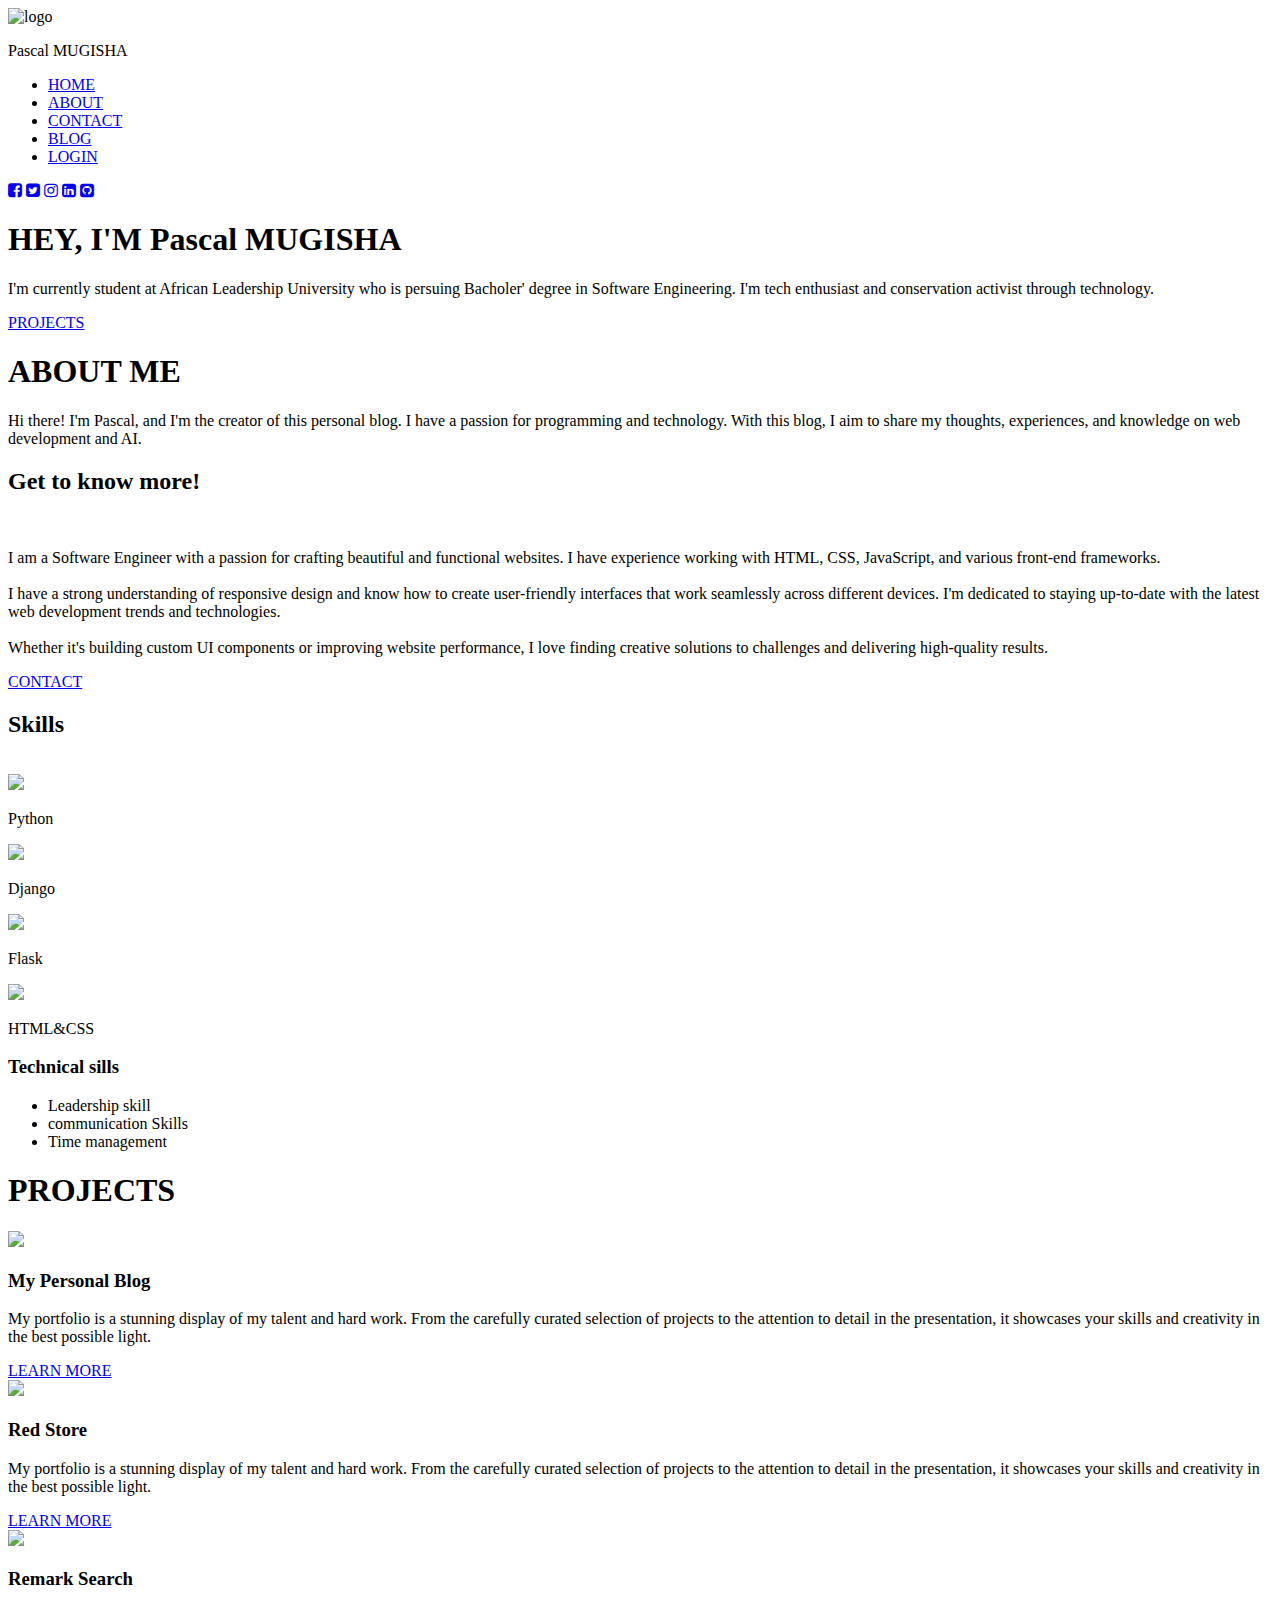
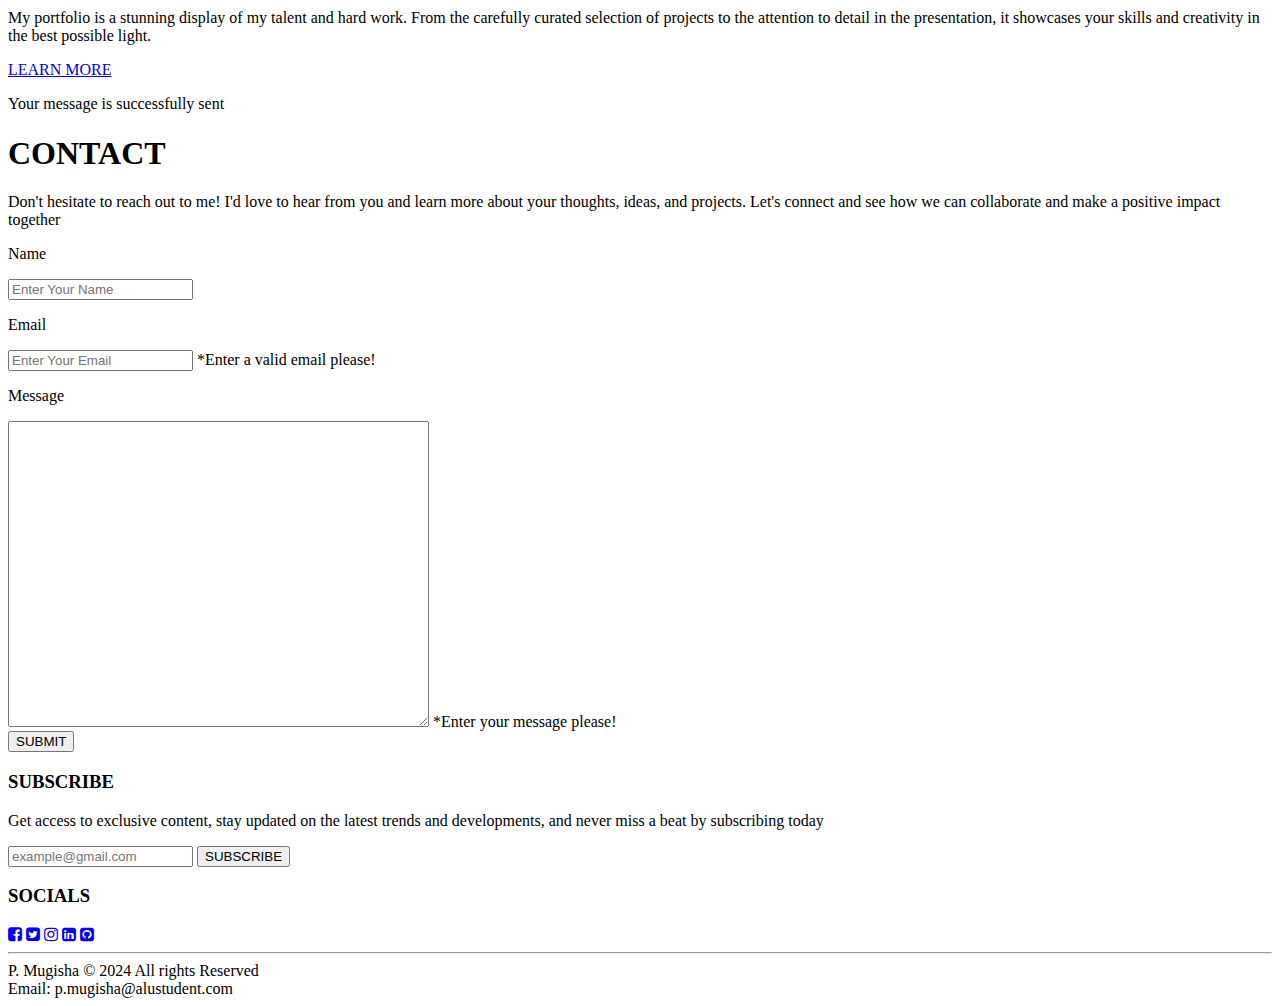
==== HTML_Files/index.html @ 168fd010 "portifolio" ====
<!DOCTYPE html>
<html lang="en">
<head>
    <link rel="stylesheet" href="../style.css">


    <!-- ------ font awesome ---------- -->
    <link rel="stylesheet" href="https://cdnjs.cloudflare.com/ajax/libs/font-awesome/4.7.0/css/font-awesome.min.css">


    <!-- --- font cdn ---  -->
    <link rel="preconnect" href="https://fonts.googleapis.com">
    <link rel="preconnect" href="https://fonts.gstatic.com" crossorigin>
    <link href="https://fonts.googleapis.com/css2?family=Source+Sans+Pro&display=swap" rel="stylesheet">
    <meta charset="UTF-8">
        <meta http-equiv="X-UA-Compatible" content="IE=edge">
    <meta name="viewport" content="width=device-width, initial-scale=1.0">
    <title>MY PORTIFOLIO</title>
</head>
<body>
    <!-- <script src="//code.tidio.co/74uvqr4xxi4bh2gyivop2tyefpkpsn7f.js" async></script> -->


    <div class="container">
        <div id="home">
            <div class="navbar">
                <div class="logo">
                    <img src="../photos/logo1.png" alt="logo">
                    <p>Pascal MUGISHA</p>
                </div>

                <div class="menu" disabled>
                    <span class="bar"></span>
                    <span class="bar"></span>
                    <span class="bar"></span>
                </div>

                <div class="navlist">
                    <ul class="navlist1">
                        <li class="list_item"><a href="#home">HOME</a></li>
                        <li class="list_item"><a href="#about">ABOUT</a></li>
                        <li class="list_item"><a href="#messages">CONTACT</a></li>
                        <li class="list_item"><a href="#all_blogs">BLOG</a></li>
                        <li class="list_item"><a href="#login">LOGIN</a></li>
                    </ul>
                </div>

            </div>

            <!-- ----social media icons ------  -->
            <div class="socials">
                <a href="#"><i class="fa fa-facebook-square" aria-hidden="true"></i></a>
                <a href="#"><i class="fa fa-twitter-square" aria-hidden="true"></i></a>
                <a href="#"><i class="fa fa-instagram" aria-hidden="true"></i></a>
                <a href="#"><i class="fa fa-linkedin-square" aria-hidden="true"></i></a>
                <a href="#"><i class="fa fa-github-square" aria-hidden="true"></i></a>
            </div>

            <!-- ----- chat with me ------  -->
            <!-- <a href="#" class="chat">
                <span>Chat with me 👋</span>
                <div class="message">
                <i class="fa fa-commenting" aria-hidden="true"></i>
                </div>
            </a> -->

            <!-- -------- hero section --------  -->
            <div class="hero">
                <h1>HEY, I'M Pascal MUGISHA</h1>
                <P>I'm currently student at African Leadership University who is persuing Bacholer' degree in Software Engineering. I'm tech enthusiast and conservation activist through technology.</P>

                <a href="#projects" class="big_button">PROJECTS</a>
            </div>
        </div>
        
        
        <div id="about">
            <h1 class="section_title">ABO<span style="border-bottom: 5px solid var(--green); padding-bottom: 15px;">UT </span>ME</h1>
            <p class="about_text">Hi there! I'm Pascal, and I'm the creator of this personal blog. 
                I have a passion for programming and technology. With this blog, I aim to share my thoughts, 
                experiences, and knowledge on web development and AI. </p>
                <!-- Whether it's new projects or ideas, I hope to create a 
                community of like-minded individuals who are also interested in software engineering. In my free time, you can 
                find me playing music. Thank you for stopping by, and I hope you enjoy reading my content! -->

            <div class="more">
            
                <div class="know">

                    <h2 style="margin-bottom: 6vh ;">Get to know more!</h2>
                    <p>I am a Software Engineer with a passion for crafting beautiful and functional websites. I have experience working with HTML, CSS, JavaScript, and various<a style="text-decoration: none; color: var(--green);">  front-end frameworks</a>.
                        <br/><br>
                        I have a strong understanding of responsive design and know how to create user-friendly interfaces that work seamlessly across different devices. I'm dedicated to staying up-to-date with the latest <a style="color: var(--green); text-decoration: none;"> web development trends and technologies</a>. 
                       <br><br> Whether it's building custom UI components or improving website performance, I love finding creative<a style="color: var(--green); text-decoration: none;">  solutions to challenges</a> and delivering high-quality results.</p>

                    
                     <span><a href="#messages" class="small_button">CONTACT</a></span>

                </div>

                <div class="skills">
                    <h2 style="margin-bottom: 4vh ;">Skills</h2>

                    <div class="programming">
                    
                        <div class="flex_skills">
                            <div class="skill_item">
                                <span class="box1">
                                    <img src="../photos/PYTHON.jfif"> 
                                </span>
                                <p>Python</p>
                            </div>
                            <div class="skill_item">
                                <span class="box1">
                                    <img src="../photos/django.jfif"> 
                                </span>
                                <p>Django</p>
                            </div>
                        </div>

                        <div class="flex_skills">
                            <div class="skill_item">
                                <span class="box1">
                                    <img src="../photos/flask.jfif"> 
                                </span>
                                <p>Flask</p>
                            </div>
                            <div class="skill_item">
                                <span class="box1">
                                    <img src="../photos/html css.jfif"> 
                                </span>
                                <p>HTML&CSS</p>
                            </div>
                        </div>

                    </div>

                    <div class="technical">
                        <h3>Technical sills</h3>
                        <ul>
                            <li>Leadership skill</li>
                            <li>communication Skills</li>
                            <li>Time management</li>
                        </ul>
                    </div>

                </div>
            </div>

        </div>


        <div id="projects">
            <h1 class="section_title">PRO<span style="border-bottom: 5px solid var(--green); padding-bottom: 15px;">JE</span>CTS</h1>
            
            <div class="project_item">
                <img src="../photos/portfolio_nobg.png" >
                <div class="project_desc">
                    <h3>My Personal Blog</h3>
                    <p>My portfolio is a stunning display of my talent and hard work. 
                        From the carefully curated selection of projects to the 
                        attention to detail in the presentation, it showcases your 
                        skills and creativity in the best possible light.</p>
                    
                    <span><a href="#" class="small_button">LEARN MORE</a></span>
                </div>
            </div>
            
            <div class="project_item proj_it">
                <img src="../photos/shop_nobg.png" >
                <div class="project_desc ">
                    <h3>Red Store</h3>
                    <p>My portfolio is a stunning display of my talent and hard work. 
                        From the carefully curated selection of projects to the 
                        attention to detail in the presentation, it showcases your 
                        skills and creativity in the best possible light.</p>
                    
                    <span><a href="#" class="small_button">LEARN MORE</a></span>
                </div>
            </div>
            
            <div class="project_item proj_it">
                <img src="../photos/search_nobg.png" >
                <div class="project_desc ">
                    <h3>Remark Search</h3>
                    <p>My portfolio is a stunning display of my talent and hard work. 
                        From the carefully curated selection of projects to the 
                        attention to detail in the presentation, it showcases your 
                        skills and creativity in the best possible light.</p>
                    
                    <span><a href="#" class="small_button">LEARN MORE</a></span>
                </div>
            </div>
            

        </div>


        <!-- ---------------message _____________ -->

        <div class="snackbar">
            <p>Your message is successfully sent</p>
        </div>

        <div id="messages">
            <h1 class="section_title">CO<span style="border-bottom: 5px solid var(--green); padding-bottom: 15px;">NTA</span>CT</h1>
            
            <P class="message_desc">Don't hesitate to reach out to me! I'd love to hear from you and learn more about your thoughts, 
                ideas, and projects. Let's connect and see how we can 
                collaborate and make a positive impact together</P>

            
            <form class="form1" onsubmit={sendMessage(event)}>
                <p>Name</p>
                <div>
                    <input  id="name" type="text"  placeholder="Enter Your Name">
                    <span class="output success"></span>
                </div>
                <p>Email</p>
                <div>
                    <input  type="text"  id="email" placeholder="Enter Your Email">
                    <span class="output success">*Enter a valid email please!</span>
                </div>
                <p>Message</p>
                <div>
                    <textarea id="message"  rows="20" cols="50" ></textarea>
                    <span class="output success">*Enter your message please!</span>    
                </div>
               
        
                <span class="submit_button">
                <button type="submit" id="form_submit">
                    SUBMIT
                </button>
                </span>
            </form>
        
            
            

        </div>

        <div id="footer">
            <div class="container2">
                <div class="subscribe">
                    <h3>SUBSCRIBE</h3>
                    <P>Get access to exclusive content, 
                        stay updated on the latest trends and 
                        developments, and never miss a beat by 
                        subscribing today</P>

                    <form class="form2" onsubmit = subscribe(event)>
                        <input type="text" id="sub1" placeholder="example@gmail.com">
                        <button type="submit"> SUBSCRIBE </button>
                    </form>
                </div>

                <div class="social">
                    <h3>SOCIALS</h3>
                    <div class="social2">
                        <a href="#"><i class="fa fa-facebook-square" aria-hidden="true"></i></a>
                        <a href="#"><i class="fa fa-twitter-square" aria-hidden="true"></i></a>
                        <a href="#"><i class="fa fa-instagram" aria-hidden="true"></i></a>
                        <a href="#"><i class="fa fa-linkedin-square" aria-hidden="true"></i></a>
                        <a href="#"><i class="fa fa-github-square" aria-hidden="true"></i></a>
                    </div>
                    
                    

                </div>
            </div>

            <hr>

            <div class="copyright">
                P. Mugisha &copy; 2024  All rights Reserved <br>
                      Email: p.mugisha@alustudent.com
            </div>
        </div>




    </div>

    <script src="../JS/app.js"></script>
</body>
</html>
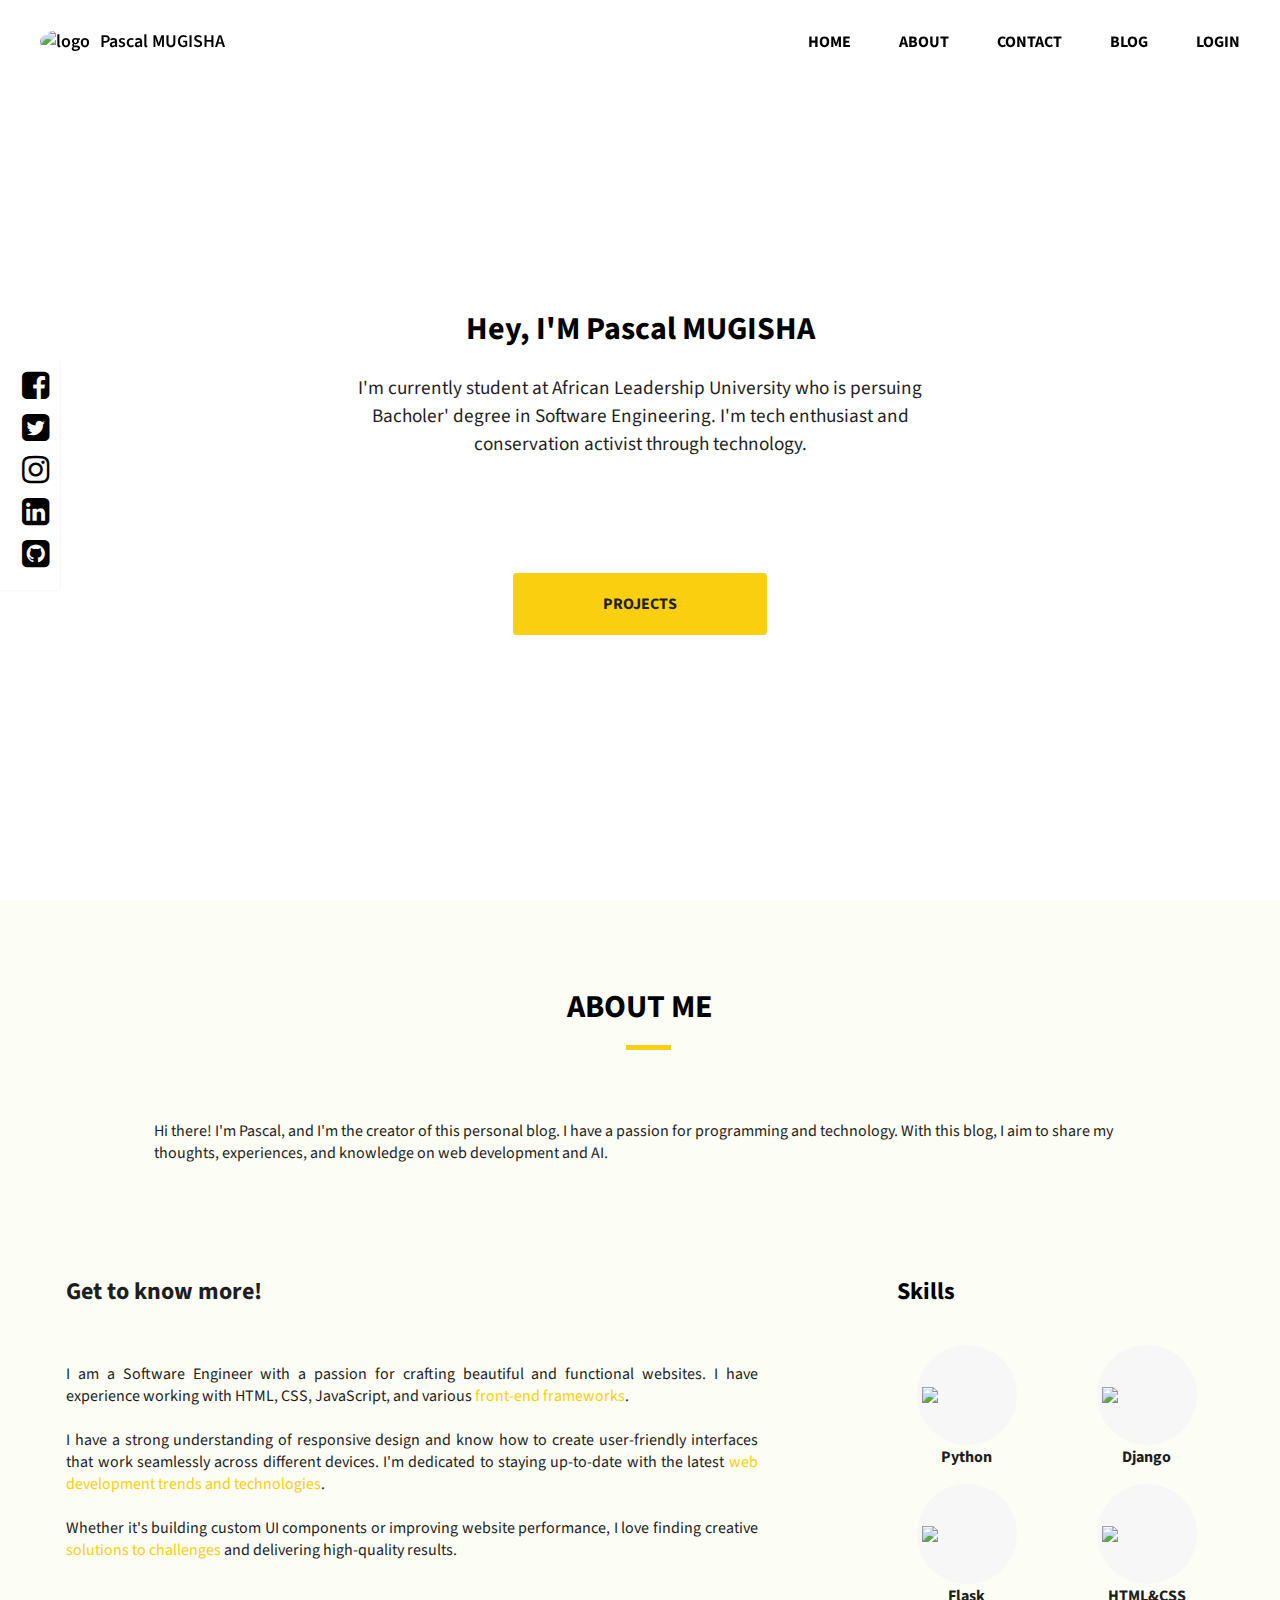
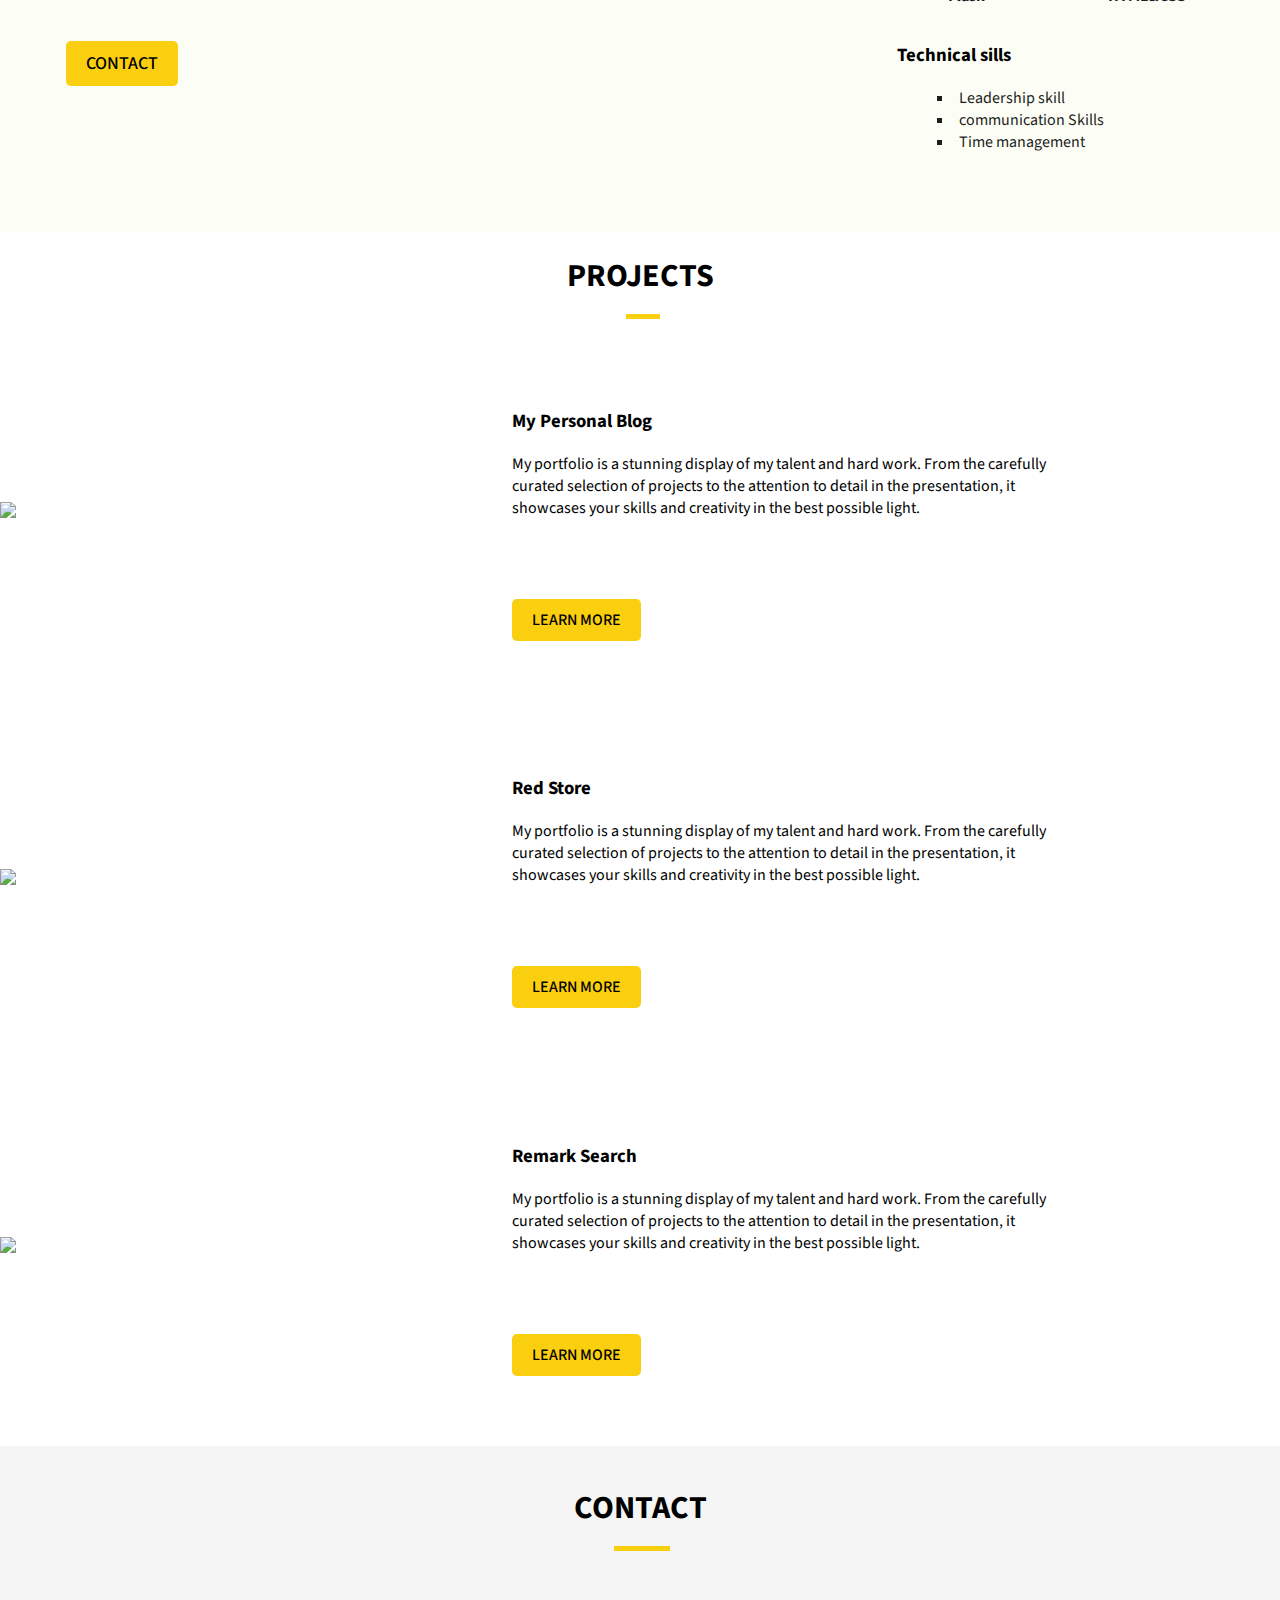
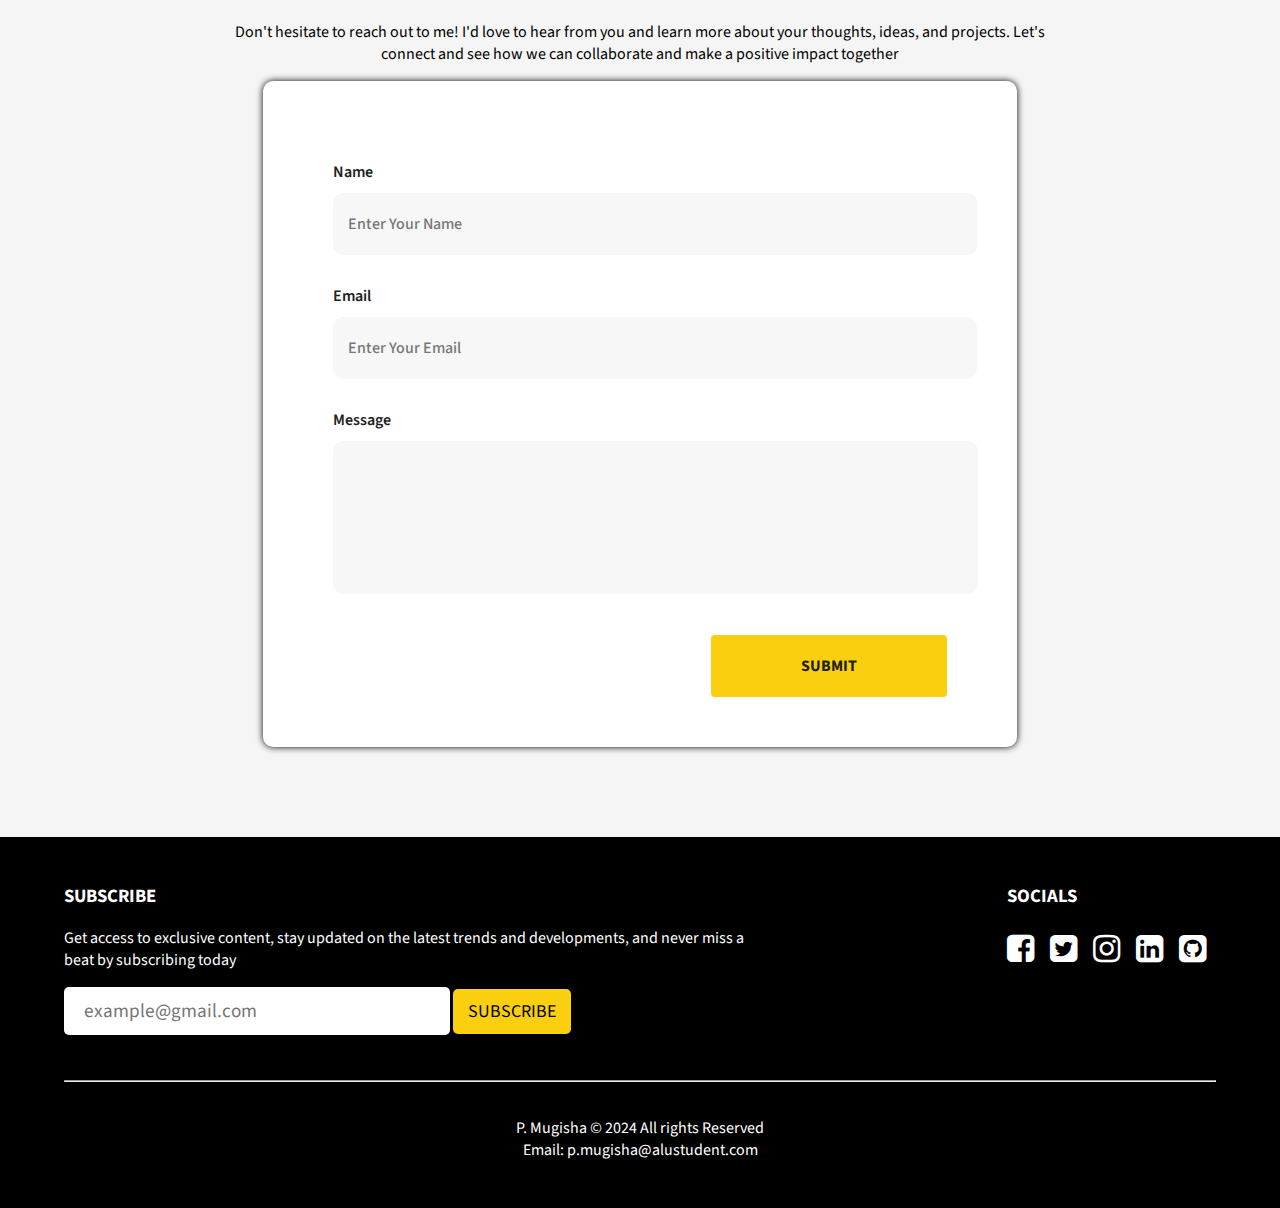
==== commit 5871b456: "portifolio" ====
--- a/HTML_Files/index.html
+++ b/HTML_Files/index.html
@@ -66,7 +66,7 @@
 
             <!-- -------- hero section --------  -->
             <div class="hero">
-                <h1>HEY, I'M Pascal MUGISHA</h1>
+                <h1>Hey, I'M Pascal MUGISHA</h1>
                 <P>I'm currently student at African Leadership University who is persuing Bacholer' degree in Software Engineering. I'm tech enthusiast and conservation activist through technology.</P>
 
                 <a href="#projects" class="big_button">PROJECTS</a>
--- a/style.css
+++ b/style.css
@@ -0,0 +1,1319 @@
+*{
+    font-family: 'Source Sans Pro', sans-serif;
+}
+
+:root{
+    --white: #fff;
+    --lightgray: rgb(247, 247, 247); 
+    --black: rgba(0,0,0); 
+    --green: rgb(250, 207,15);
+    /* --green: #7ED957; */
+    --text: rgb(30,30,30);
+    --about: #FCFDF5;
+}
+
+body{
+    margin: 0;
+    padding: 0;
+}
+
+/* --------home style ----- */
+/* linear-gradient(rgba(206, 240, 223, 0.4)50%, rgba(206, 240, 223, 0.4)50%), */
+#home{
+    background:  url(photos/white_comp1.jpg);
+    height: 100vh;
+    background-repeat: no-repeat;
+    background-size:cover;
+}
+
+
+/* --------- for the navbar -------- */
+.navbar{
+    display: flex;
+    background: var(--grey);
+    align-items: center;
+    justify-content: space-between;
+    padding: .2rem 2rem;
+    width: 100vw;
+    z-index: 16;
+    position: fixed;
+    top: 0;
+}
+
+
+.logo{
+    display: flex;
+    align-items: center;
+    font-size: large;
+    font-weight: 600;
+    margin: .5rem;
+}
+.logo img{
+    width: 50px;
+    border-radius: 50%;
+    margin-right: 10px;
+}
+
+.navlist ul{
+    margin: 0;
+    padding: 0;
+    padding-right: 3rem;
+    display: flex;
+    transition: 2s;
+}
+.navlist li{
+    list-style: none;
+    font-weight: 700;
+}
+.navlist li a{
+    text-decoration: none;
+    font-size: medium;
+    color: var(--black);
+    padding: 1.5rem;
+    display: block;
+}   
+
+.navlist li a:hover{
+    color: var(--green);
+}
+
+
+.menu{
+    position: absolute; 
+    top: 1.5rem;
+    right: .75rem;
+    display: none;
+    flex-direction: column;
+    justify-content: space-between;
+    width: 30px;
+    height: 18px;
+
+}
+
+.bar{
+    width: 100%;
+    height: 3px;
+    background: var(--black);
+}
+
+@media  (max-width: 700px){
+    .navbar{
+        flex-direction: column;
+        align-items: flex-start;
+        padding: .2rem 0;
+    }
+    .navlist {
+        display: none;
+    }
+    .navlist ul{
+        width: 100%;
+        flex-direction: column;
+        padding-right: unset;
+        
+    }
+    .navlist ul li{
+        width: 98vw;
+        text-align: right;
+        border-top: 0.1px solid var(--lightgray);
+        font-size: 10px;
+       
+    }
+   
+    .navlist li a{
+        padding: 1rem;
+    }
+    .menu{
+        display: flex;
+    }
+    .navlist.active{
+        display: flex;
+    }
+    
+    
+}
+
+
+/* ---socials --  */
+.socials{
+  position: absolute;
+  top: 40%;
+  margin-left: 2%;
+  transform: translate(-50%);
+  display: flex;
+  flex-direction: column;
+  background: var(--white);
+  padding: 10px;
+  padding-left: 30px;
+  box-shadow: 1px 1px 2px var(--lightgray);
+}
+
+.socials .fa{
+    color: black;
+    font-size: xx-large;
+    padding-bottom: 10px;
+}
+
+@media (max-width: 700px) {
+    .socials{
+        display: none;
+    }
+}
+
+.chat{
+    text-decoration: none;
+    color: var(--black);
+    font-size: medium;
+    display: flex;
+    align-items: center;
+    width: 160px;
+    justify-content: space-between;
+    position: fixed;
+    bottom: 2rem;
+    right: .75rem;
+}
+.chat .message{
+    width: 2rem;
+    height: 2rem;
+    border-radius: 50%;
+    text-align: center;
+    background: var(--green);
+    position: relative;
+}
+.message .fa{
+    position: absolute;
+    top: 50%;
+    left: 50%;
+    transform: translate(-50%, -50%);
+}
+.chat span{
+    background: var(--white);
+    padding: 4px;
+    border-radius: 10px;
+    box-shadow: 2px -3px 4px var(--lightgray);
+}
+
+/* ----- hero section ------  */
+.hero{
+    position: absolute;
+    top: 50%;
+    left: 50%;
+    transform: translate(-50%, -50%);
+    text-align: center;
+}
+.hero :nth-child(1){
+    color: var(--black);
+    font-size: xx-large;
+    font-weight: bolder;
+}
+.hero :nth-child(2){
+    color: var(--text);
+    font-size: larger;
+    margin-bottom: 15vh;
+}
+.big_button{
+    text-decoration: none;
+    color: var(--text);
+    font-weight: bolder;
+    font-size: medium;
+    background: var(--green);
+    padding: 20px 90px;
+    border-radius: 4px;
+}
+.big_button:hover{
+    opacity: 0.8;
+}
+
+
+/* ----------about us section ---------- */
+#about{
+    background: var(--about);
+    padding: 7vh 2%;
+}
+
+.section_title{
+    text-align: center;
+    margin-bottom: 10vh;
+}
+
+#about .about_text{
+    padding: 0 10vw;
+    color: var(--text);
+    margin-bottom: 10vh;
+}
+
+.more{
+    width: 90vw;
+    display: flex;
+    flex-wrap: wrap;
+    justify-content: space-around;
+    gap: 5%;
+}
+.know{
+    flex-basis: 60%;
+    text-align: justify;
+    color: var(--text);
+}
+
+.know span{
+    
+    font-size: large;
+    width: 100%;
+    display: block;
+    margin: 10vh 0;
+}
+.small_button{
+    text-decoration: none;
+    color: var(--black);
+    background: var(--green);
+    padding: 10px 20px;
+    border-radius: 5px;
+    font-weight: 500;
+}
+.small_button:hover{
+    background: #46a71d;
+}
+
+@media (max-width: 700px) {
+    .more{
+        width: auto;
+    }
+    .know{
+        display: block;
+        flex-basis: 99%;
+        padding: 0 10px;
+        text-align: left;
+    }
+    .skills{
+        flex-basis: 90%;
+        padding: 0 10px;
+    }
+    #about .about_text{
+        padding: 0 5vw;
+        text-align: center;
+    }
+    
+}
+
+
+.box1{
+    display: block;
+    width: 100px;
+    height: 100px;
+    position: relative;
+    background: var(--lightgray);
+    border-radius: 50%;
+    margin-bottom: -15px;
+}
+.box1 img{
+    position: absolute;
+    top: 50%;
+    left: 50%;
+    transform: translate(-50%,-50%);
+    width: 90px;
+    max-height: 50px;
+}
+.skill_item{
+    display: flex;
+    flex-direction: column;
+    align-items: center;
+}
+.skill_item p{
+    color: var(--text);
+}
+.skill_item :nth-child(2){
+    font-size: medium;
+    font-weight: bold;
+}
+.flex_skills{
+    display: flex;
+    gap: 40%;
+}
+
+.programming{
+    padding: 0 20px;
+}
+         
+             /* ---- technical ----  */
+
+.technical ul{
+    list-style: square inside url("sqpurple.gif");
+    color: var(--text);  
+}
+
+
+
+
+/* ---------- project -----------  */
+.projects{
+    padding: 10vh 0;
+}
+.project_item img{
+    width: 50%;
+    flex-basis: 40%;
+}
+.project_item{
+    display: flex;
+    align-items:center;
+    flex-wrap: wrap;
+}
+.project_desc{
+    flex-basis: 45%;
+}
+
+.project_desc span{
+    display: block;
+    margin-top: 10vh;
+}
+.proj_it{
+    padding-top: 14vh;
+}
+
+@media (max-width: 800px) {
+    .project_item img{
+        flex-basis: 80%;
+        width: 99%;
+    }
+    .project_desc{
+        flex-basis: 99%;
+        padding: 0 1% 5% 25%;
+    }
+    .project_desc span{
+        margin-top: 5vh;
+    }
+    .proj_it{
+        padding-top: 7vh;
+    }
+    
+}
+
+/* ________ messages ________--  */
+
+#messages{
+    background:  whitesmoke;
+    background-size: cover;
+    /* background: var(--lightgray); */
+    padding: 2vh 10%;
+    padding-bottom: 10vh;
+    margin: auto;
+    margin-top: 80px;
+}
+#messages .form1{
+    background: var(--white);
+    margin-top: 60px;
+    padding: 50px 70px;
+    border-radius: 10px;
+    box-shadow: 0 0 7px var(--black);
+    margin: auto;
+    width: 60%;
+}
+#messages input{
+    border: none;
+    background: var(--lightgray);
+    padding: 20px 15px;
+    width: 100%;
+    outline: none;
+    font-size: medium;
+    border-radius: 10px;
+    font-size: medium;
+    font-weight: 500;
+}
+#messages textarea{
+    outline: none;
+    border: none;
+    background: var(--lightgray);
+    width: 105%;
+    height: 17vh;
+    padding: 20px 20px;
+    box-sizing: border-box;
+    /* padding: 5px 20px; */
+    border-radius: 10px;
+    resize: none;
+    /* margin-bottom: 35px; */
+}
+.message_desc{
+    text-align: center;
+    padding: 0 10%;
+}
+.form1 p{
+    font-weight: 600;
+    color: var(--text);
+    margin-bottom: 10px;
+    margin-top: 30px;
+    font-size: medium;
+
+}
+#form_submit{
+    text-decoration: none;
+    color: var(--text);
+    font-weight: bolder;
+    font-size: medium;
+    background: var(--green);
+    padding: 20px 90px;
+    border-radius: 4px;
+    border: none;
+    margin-top: 35px;
+
+}
+.submit_button {
+    display: block;
+    width: 100%;
+    text-align: right;
+    
+}
+
+
+.output{
+    font-size: small;
+    padding-left: 5%;
+}
+.error{
+    color: red;
+    display: unset;
+}
+.success{
+    display: none;
+}
+
+@media (max-width: 700px) {
+    
+    #messages{
+        padding: 20px 5%;
+    }
+    #messages .form1{
+        padding: 10px;
+        padding-bottom:30px;
+        width: 95%;
+    }
+    #messages input{
+        width: 88%;
+    }
+    #messages textarea{
+        width: 99%;
+    }
+    
+}
+
+.snackbar {
+    position: fixed;
+    top: 30%;
+    left: 50%;
+    transform: translate(-50%,50%);
+    color: white;
+    padding: 10px;
+    border-radius: 5px;
+    display: none;
+}
+
+/* ------------footer ------------- */
+.social2{
+    font-size: xx-large;
+   
+
+}
+.social2 a{
+    text-decoration: none;
+    color: var(--white);
+    padding-right: 10px;
+}
+
+#footer{
+    background: var(--black);
+    color: var(--white);
+    padding: 3vh 5%;
+    padding-bottom: 20px;
+}
+.container2{
+    display: flex;
+    justify-content: space-between;
+    flex-wrap: wrap;
+    margin-bottom: 5vh;
+}
+.form2 input{
+    padding: 10px 20px;
+    width: 50%;
+    border: 0;
+    outline: none;
+    font-size: larger;
+    border-radius: 5px;
+}
+.form2 button{
+    padding: 10px 15px;
+    font-size: large;
+    border: none;
+    background: var(--green);
+    border-radius: 5px;
+}
+@media (max-width: 500px) {
+ 
+    .form2 input{
+        width: 70%;
+        font-size: medium;
+        margin-bottom: 20px;
+    }
+    .form2 button{
+        width: 25%;
+        font-size: medium;
+        padding: 10px 5px;
+    }
+    
+}
+.form2 button:hover{
+    opacity: 0.8;
+    cursor: pointer;
+}
+
+.subscribe{
+    flex-basis: 60%;
+}
+.copyright{
+    text-align: center;
+    padding: 3vh 0;
+}
+
+@media (max-width: 700px) {
+    .subscribe{
+        flex-basis: 99%;
+    }
+    
+}
+
+
+
+
+
+
+
+/* --------login ---------------- */
+.login{
+    background: linear-gradient(rgba(7, 7, 7, 0.4)50%, rgba(3, 3, 3, 0.4)50%), url(photos/white.jpg);
+    background-position: center;
+    background-size: cover;
+    height: 100vh;
+}
+
+.form{
+    width: 250px;
+    height: 380px;
+    color: var(--black);
+    /* background: black; */
+    background: #fff;
+    /* background: linear-gradient(to top, rgba(0,0,0,0.8)50%, rgba(0,0,0,0.8)50%); */
+    position: absolute;
+    top: 50%;
+    left: 50%;
+    transform: translate(-50%, -50%);
+    padding: 7px 40px 20px 40px;
+    border-radius: 10px;
+}
+.form h1{
+    font-size: 30px;
+    color: var(--green);
+    text-align: center;
+    margin-bottom: 20px;
+}
+
+.form input{
+    width: 100%;
+    padding: 15px 10px;
+    margin-bottom: 15px;
+    font-size: 15x;
+    background: transparent;
+    border: none;
+    border-bottom: 1px solid var(--black);
+    outline: none;
+    color: var(--black);
+    letter-spacing: 1px;
+}
+
+.form input[type="submit"]{
+    background: var(--green);
+    color: var(--black);
+    width: 50%;
+    font-size: 16px;
+    display: block;
+    margin: auto;
+    margin-top: 20px;
+    cursor: pointer;
+    font-weight: bold;
+    border-radius: 4px;
+    transition: 0.3s;
+    border: none;
+}
+
+.form input[type="submit"]:hover{
+    opacity: 0.8;
+    font-weight: bold;
+}
+
+
+/* --------- article --------  */
+:root{
+    --red: rgb(165, 48,28);
+}
+.suggested{
+    display: flex;
+    justify-content: space-around;
+    gap: 5px;
+    flex-wrap: wrap;
+    padding: 0 2%;
+}
+.desc4 {
+    flex-basis: 60%;
+}
+
+.suggested img{
+    width: 30%;
+    height: auto;
+}
+@media (max-width: 700px) {
+    .desc4 {
+        flex-basis: 99%;
+        
+    }
+    .suggested img{
+        width: 100%;
+    }
+    
+}
+.desc4 button{
+    padding: 10px 20px 10px 0;
+    font-size: large;
+    border: none;
+    background: transparent;
+    cursor: pointer;
+    position: relative;
+}
+.desc4 button:hover{
+    color: var(--red);
+}
+.desc4 button::after{
+    width: 0;
+    transition: 200ms ease;
+    content: "";
+    position: absolute;
+    left: 0%;
+    right: 0%;
+    bottom: 0;
+    border: 1px solid var(--red);
+}
+.desc4 button:hover:after{
+    width: 99%;
+}
+.arrow{
+    margin-left: 10px;
+    width: auto;
+    color: var(--red);
+    font-size: x-large;
+}
+.blog_title{
+    padding: 2vh 0;
+}
+
+.single_blog{
+    padding: 14vh 17%;
+}
+
+.date{
+    font-style: italic;
+    color: gray;
+}
+.blog_image{
+    min-width: 70%;
+    max-width: 70%;
+    padding: 4vh 0;
+}
+.blog_content{
+    line-height: 25px;
+    color: rgb(30,30,30)
+}
+
+
+.share{
+    display: flex;
+    flex-wrap: wrap;
+    align-items: center;
+    justify-content: space-between;
+    border-top: 1px solid black;
+    border-bottom: 1px solid black;
+}
+.share_item{
+    display: flex;
+    align-items: center;
+    gap: 10px;
+}
+@media (max-width: 700px) {
+    .share2{
+        width: 100%;
+        border-top: 1px solid black;
+    }
+    .single_blog{
+        padding: 14vh 10%;
+    }
+    .blog_image{
+        display: block;
+        min-width: 110%;
+        max-width: 110%;
+        height: auto;
+        padding: 3vh 0;
+    }
+    .blog_content{
+        font-size: larger;
+    }
+    #nav_article{
+        padding-bottom: 40px;
+    }
+    #list_article{
+        padding-top: 23px;
+    }
+}
+
+
+.rel_item img{
+    width: 100%;
+}
+.desc_rel{
+    position: relative;
+}
+.rel_item p{
+    position: absolute;
+    z-index: 16;
+    padding: 10px 20px 3px 0;
+    background: var(--white);
+    bottom: -20px;
+    left: 0;
+    border-top: 5px solid var(--black);
+    color: var(--red);
+    font-weight: bold;
+}
+.related{
+    padding: 7vh 5%;
+
+}
+.container_rel{
+    display: flex;
+    align-items: flex-start;
+    justify-content: space-between;
+    flex-wrap: wrap;
+}
+.rel_item{
+    flex-basis: 32%;
+    cursor: pointer;
+}
+.related h2{
+    padding-bottom: 7vh;
+}
+
+@media (max-width: 700px) {
+    .rel_item {
+        flex-basis: 99%;
+        margin-bottom: 20px;
+    } 
+    
+}
+
+
+
+/* ---------- slides ------------  */
+.carousel { 
+    width: 100vw;
+    height: 100vh;
+    position: relative;
+}
+.slide{
+    position: absolute;
+    inset: 0;
+    opacity: 0;
+    transition: 500ms opacity ease-in-out;
+    transition-delay: 200ms;
+}
+.slide[data-active]{
+    opacity: 1;
+    z-index: 1;
+    transition-delay: 200ms;
+}
+.slide > img{
+   display: block; 
+   width: 100%;
+   height: 100%;
+   object-fit: contain;
+}
+.carousel > ul{
+    margin: 0;
+    padding: 0;
+    list-style: none;
+
+}
+.carousel-button {
+    position: absolute;
+    top: 50%;
+    transform: translate(-50%);
+    z-index: 2;
+    background: none;
+    border: none;
+    font-size: 4rem;
+    color: rgba(255,355,255,.5);
+    padding: 0.5rem;
+    cursor: pointer;
+    border-radius: .25rem;
+    background: rgba(5, 5, 5, 0.4);
+}
+.carousel-button:hover,
+.carousel-button:focus{
+    color: white;
+    background: rgba(5,5,5,0.6);
+}
+.carousel-button:focus{
+    border: 1px solid black;
+}
+
+.carousel-button.prev{
+    left: 1rem;
+}
+.carousel-button.next{
+    right: 1rem;
+}
+
+
+
+
+/* ------------ dashboard ---------------  */
+:root{
+    --dash: rgb(232, 235,239);
+}
+.dashboard{
+    margin: 0;
+    padding: 0;
+}
+
+.vertical .list{
+    list-style: none;
+    transition: 500ms;
+    height: 130vh;
+    width: 270px;
+    background: white;
+    color: var(--black);
+    position: absolute;
+    padding: 0;
+    overflow: hidden;
+    border-right: 1px solid gray;
+}
+.list li{
+    display: block;
+    padding: 20px 10px;
+    background: var(--dash);
+    border-radius: 5px;
+    margin: 10px 5px;
+    display: flex;
+    transition: 400ms;
+    flex-wrap: nowrap;
+}
+.list li a{
+    text-decoration: none;
+    color: black;
+}
+.list li:hover,
+.list li:focus{
+    background: var(--green);
+    cursor:pointer;
+}
+.dashboard{
+    position: relative;
+}
+.vertical{
+    position: fixed;
+    z-index: 16;
+    top: -20px;
+}
+#useless{
+    padding: 60px 0;
+    background: transparent;
+}
+.horizontal{
+    background: white;
+    box-shadow: 0 2px 10px rgb(177, 177, 177);
+    position: fixed;
+    top:0;
+    right: 0;
+    width: 100vw;
+    z-index: 16;
+}
+.horizontal .logo{
+    padding-left: 60px;
+}
+.list a{
+    text-decoration: none;
+    color: black;
+}
+
+.list.active{
+    width: 50px;
+}
+.list li .fa{
+    font-size: larger;
+    font-weight: bolder;
+    padding-right: 40px;
+}
+.active li{
+    padding: 10px;
+}
+
+/* ---------- manage article ------------  */
+.manageArticles {
+    padding: 12vh 5vw 3vh 10vw;
+    overflow: hidden;
+}
+.manageArticles h1{
+    text-align: center;
+}
+
+#form2, #view_articles {
+    padding: 0 0 2vh 20%; 
+}
+#form2 input{
+    width: 100%;
+    outline: none;
+    padding: 10px;
+    margin-bottom: 3vh;
+    border: none;
+    border-bottom: 1px solid rgb(187, 187, 187);
+    background: var(--dash);
+    cursor: pointer;
+}
+#form2 textarea{
+    width: 100%;
+    background: var(--dash);
+    border: 1px solid rgb(187, 187, 187);
+    outline: none;
+    resize: none;
+    padding: 10px;
+    margin-bottom: 3vh;
+    cursor: pointer;
+}
+@media (max-width: 600px) {
+    #form2 input{
+        width: 90%;
+    }
+    #form2 textarea{
+        width: 90%;
+    }
+    
+}
+#form2 span{
+    display: block;
+    text-align: right;
+    margin-top: 10px;
+}
+#form2 span button{
+    padding: 5px 10px;
+    border: none;
+    cursor: pointer;
+    font-weight: bold;
+    font-size: 1rem;
+}
+#form2 span button:hover{
+    opacity: .8;
+}
+#form2 span :nth-child(1){
+    background: var(--green);
+    margin-right: 10px;
+}
+#form2 span :nth-child(2){
+    background: red;
+}
+#form2 select{
+    padding: 5px 10px;
+    margin-bottom: 3vh;
+    outline: none;
+}
+
+
+/* --------- view articles --  */
+.a_box {
+    width: 40%;
+    margin-top: 40px;
+}
+.a_box img{
+    width: 100%;
+    height: 300px;
+    border-radius: 5px;
+}
+.a_box .action{
+    background: var(--dash);
+    padding: 5px;
+    display: flex;
+    justify-content: space-between;
+    margin-top: -5px;
+}
+.a_box .action button{
+    border: none;
+    font-size: larger;
+}
+.a_box .action button:hover{
+    transform: scale(1.2);
+    cursor: pointer;
+}
+#delete{
+    color: red;
+}
+#edit{
+    color: blue;
+}
+#a_container{
+    display: flex;
+    flex-wrap: wrap;
+    justify-content: space-between;
+    margin-top: 60px;
+}
+
+@media (max-width: 600px) {
+    .a_box{
+        width: 90%;
+        margin-top: 30px;
+    }
+    #form2, #view_articles {
+        padding: 0 2vw 3vh 17vw; 
+    }
+    #preview{
+        width: 20%;
+    } 
+
+}
+
+/* ______________-- USERS _______________--   */
+#userContainers{
+    width: 60%;
+}
+@media (max-width: 700) {
+    #userContainers{
+        min-width: 80%;
+    }
+}
+
+/* --------------------------- all blogs ---------------------------------  */
+
+.all_blogs{
+    padding: 14vh 7% ;
+    overflow: hidden;
+}
+
+.blogs_heading{
+    padding: 2vh 7% 5vh 7%;
+}
+
+.c_box{
+    display: flex;
+    align-items: flex-start;
+    padding-bottom: 60px;
+
+}
+
+.c_box img{
+    min-width: 32vw;
+    max-width: 32vw;
+    height: auto;
+    padding-right: 40px;
+    padding-top: 16px;
+    cursor: pointer;
+}
+.c_desc p{
+    margin-bottom: -10px;
+}
+.category{
+    color: var(--red);
+    cursor: pointer;
+}
+.category:hover{
+    color: #46a71d;
+}
+.c_desc h2{
+    cursor: pointer;
+}
+
+@media (max-width: 600px) {
+    .c_box{
+        flex-wrap: wrap;
+    }
+    .c_box img{
+        max-width: 100%;
+        min-width: 100%;
+    }
+    .c_desc{
+        position: relative;
+    }
+    .c_desc .category{
+        position: absolute;
+        top: -40px;
+        z-index: 16;
+        background: white;
+        padding: 15px 15px 15px 0px;
+        border-top: 5px solid var(--black);
+    }
+}
+
+
+
+/* --------confirmatin __________  */
+#overlay {
+    display: none;
+    position: fixed;
+    top: 0;
+    left: 0;
+    width: 100%;
+    height: 100%;
+    background-color: rgba(0, 0, 0, 0.5);
+    z-index: 1;
+  }
+  
+  #confirmation-message {
+    position: absolute;
+    top: 50%;
+    left: 50%;
+    transform: translate(-50%, -50%);
+    background-color: white;
+    padding: 20px;
+    border-radius: 10px;
+    text-align: center;
+  }
+  
+  #button-container {
+    margin-top: 20px;
+  }
+  
+  #confirm-button {
+    background-color: red;
+    color: white;
+    padding: 10px 20px;
+    border-radius: 5px;
+    margin-right: 10px;
+    border: none;
+  }
+  
+  #cancel-button {
+    background-color: var(--green);
+    color: var(--black);
+    padding: 10px 20px;
+    border-radius: 5px;
+    border: none;
+  }
+
+
+  /* ________- commentes _____________  */
+  .card-no-border .card {
+    border: 0px;
+    border-radius: 4px;
+    -webkit-box-shadow: 0px 5px 20px rgba(0, 0, 0, 0.05);
+    box-shadow: 0px 5px 20px rgba(0, 0, 0, 0.05)
+}
+
+.card-body {
+    -ms-flex: 1 1 auto;
+    flex: 1 1 auto;
+    padding: 1.25rem
+}
+
+.comment-widgets .comment-row:hover {
+    background: rgba(0, 0, 0, 0.02);
+    cursor: pointer;
+}
+
+.comment-widgets .comment-row {
+    border-bottom: 1px solid rgba(120, 130, 140, 0.13);
+    padding: 15px;
+}
+.comment-text:hover{
+    visibility: hidden;
+}
+.comment-text:hover{
+    visibility: visible;
+}
+
+.label {
+    padding: 3px 10px;
+    line-height: 13px;
+    color: #ffffff;
+    font-weight: 400;
+    border-radius: 4px;
+    font-size: 75%;
+}
+
+.round img {
+    border-radius: 100%;
+}
+
+.label-info {
+    background-color: #1976d2;
+}
+
+.label-success {
+    background-color: green;
+}
+
+.label-danger {
+    background-color: #ef5350;
+}
+
+.action-icons a {
+    padding-left: 7px;
+    vertical-align: middle;
+    color: #99abb4;
+}
+
+.action-icons a:hover {
+    color: #1976d2;
+}
+
+.mt-100 {
+    margin-top: 100px
+}
+
+.mb-100 {
+    margin-bottom: 100px
+}
+
+
+/* _________________ add commenet ________________  */
+.addComment{
+    width: 80%;
+    margin: auto;
+    padding: 1vh 3%;
+    border: 1px solid rgb(226, 226, 226);
+    border-radius: 10px;   
+}
+@media (max-width: 700px) {
+    .addComment{
+        width: 90%;
+    }   
+    #commentContainer{
+        width: 90%;
+        padding: 2vh 0;
+    } 
+}
+#commentForm input{
+    outline: none;
+    width: 100%;
+    border: none;
+    background: var(--lightgray);
+    padding: 5px 10px;
+    /* border-bottom: 1px solid gray; */
+}
+#commentForm textarea{
+    outline: none;
+    width: 100%;
+    border: none;
+    background: var(--lightgray);
+    padding: 10px;
+
+}
+#commentForm label{
+    font-weight: bold;
+    margin-top: 10px;
+}
+#commentForm button{
+    border: none;
+    background: var(--green);
+    cursor: pointer;
+    padding: 5px 20px;
+    font-weight: bolder;
+}
+
+
